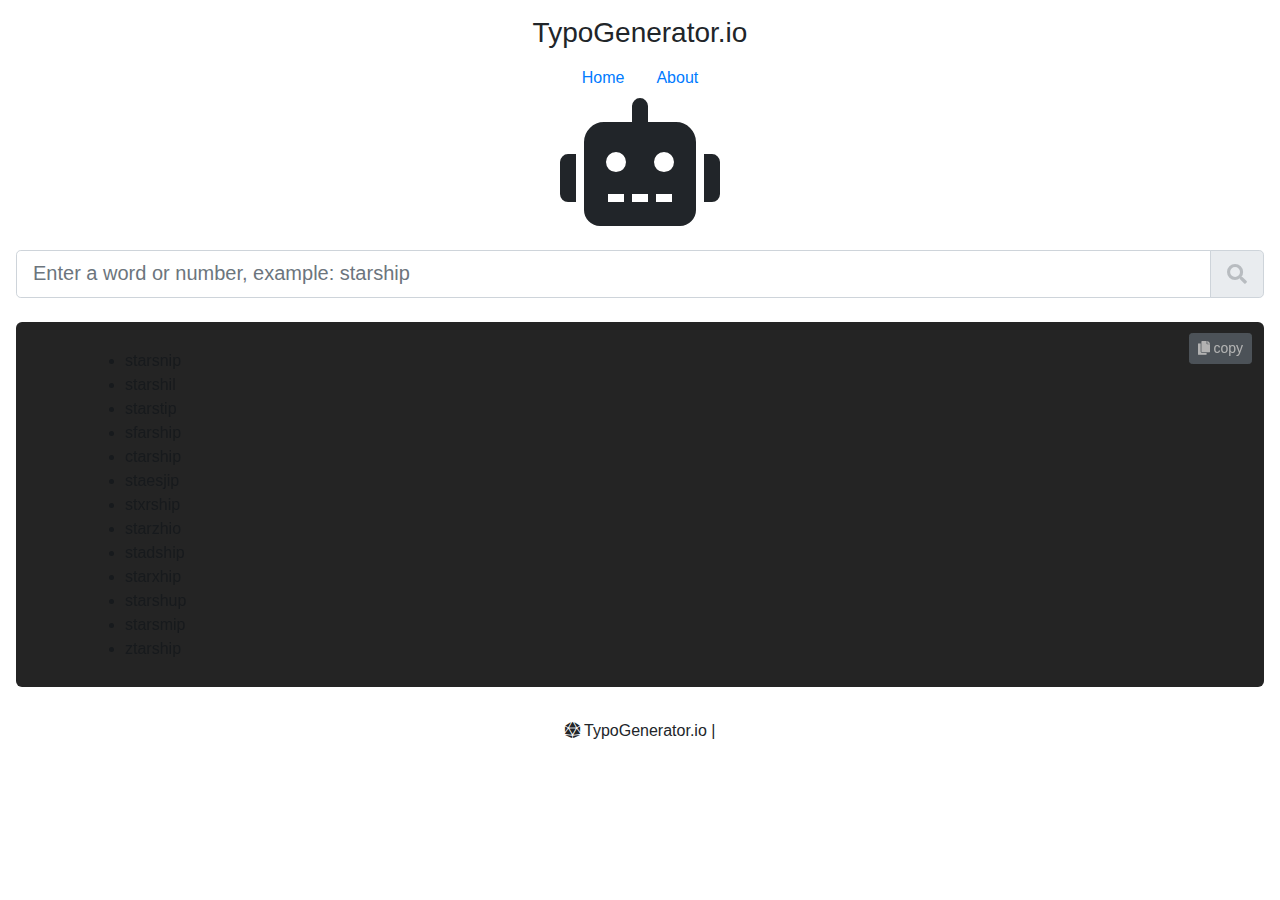
==== index.html @ a5f634e7 "updates" ====
<!doctype html>
<html lang="en">

<head>
    <meta charset="utf-8">
    <meta name="viewport" content="width=device-width, initial-scale=1, shrink-to-fit=no">
    <meta name="description" content="Find common typos and misspellings for words and numbers with typo generator, a free to use tool.">
    <meta name="keywords" content="typo generator, misspelling generator, typos, misspellings, web app, free tool, keyword typos, keyword typo generator, online tool">
    <title>TypoGenerator.io</title>
    <link rel="apple-touch-icon" sizes="180x180" href="/apple-touch-icon.png">
    <link rel="icon" type="image/png" sizes="32x32" href="/favicon-32x32.png">
    <link rel="icon" type="image/png" sizes="16x16" href="/favicon-16x16.png">
    <link rel="manifest" href="/site.webmanifest">
    <link rel="canonical" href="https://www.typogenerator.io">
    <link rel="stylesheet preconnect" href="https://stackpath.bootstrapcdn.com/bootstrap/4.3.1/css/bootstrap.min.css"
        integrity="sha384-ggOyR0iXCbMQv3Xipma34MD+dH/1fQ784/j6cY/iJTQUOhcWr7x9JvoRxT2MZw1T" crossorigin="anonymous">
    <link rel="stylesheet preconnect" href="https://cdnjs.cloudflare.com/ajax/libs/font-awesome/5.11.2/css/all.min.css">
    <link href="css/cover.css" rel="stylesheet preconnect">
</head>

<body class="text-center">

    <div class="cover-container d-flex w-100 h-100 p-3 mx-auto flex-column">

        <header class="masthead">
            <div class="inner">
                <h3 class="masthead-brand">TypoGenerator.io</h3>
                <nav class="nav nav-masthead justify-content-center">
                    <a class="nav-link active" href="/">Home</a>
                    <a class="nav-link" href="/about">About</a>
                </nav>
            </div>
        </header>

        <main role="main" class="inner cover">
            <i style="font-size: 128px;" class="fas fa-robot"></i>
            <br><br>
            <div class="input-group input-group-lg">
                <input type="text" class="form-control typoInput" placeholder="Enter a word or number, example: starship"
                    aria-label="search typos" aria-describedby="basic-addon2">
                <div style="background-color: rgba(255,255,255, 0.1)" class="input-group-append">
                    <span class="input-group-text" id="basic-addon2"><i style="opacity: 0.3;" class="fa fa-search"></i></span>
                </div>
            </div>
            <br>
            <div style="border-radius: 6px; padding-top:11px; padding-bottom:10px; background-color: rgb(51, 51, 51); filter:brightness(70%)"
                class="jumbotron jumbotron-fluid">
                <div id="buttonDiv" style="float:right; margin-right:12px;">
                    <button onclick="copyDivToClipboard()"
                        class="btn copy-button btn-secondary btn-sm" type="button"><i class="fas fa-copy"></i>
                        copy</button>
                    </div>
                <div class="container">
                    <div id="typoWrap" style="text-align: left;">
                        <ul id="jumboWrapper" class="typoListWrapper"></ul>
                                <ul id="listPlaceHolder" >
                                    <li>starsnip</li>
                                    <li>starshil</li>
                                    <li>starstip</li>
                                    <li>sfarship</li>
                                    <li>ctarship</li>
                                    <li>staesjip</li>
                                    <li>stxrship</li>
                                    <li>starzhio</li>
                                    <li>stadship</li>
                                    <li>starxhip</li>
                                    <li>starshup</li>
                                    <li>starsmip</li>
                                    <li>ztarship</li>
                                </ul>
                    </div>
                </div>
            </div>
        </main>

        <footer class="mastfoot mt-auto">
            <div class="inner">
                <p><i class="fas fa-dice-d20"></i>&nbsp;TypoGenerator.io | <span id="currentYear"></span></p>
            </div>
        </footer>

    </div>

    <script src="js/main.js"></script>
</body>
</html>
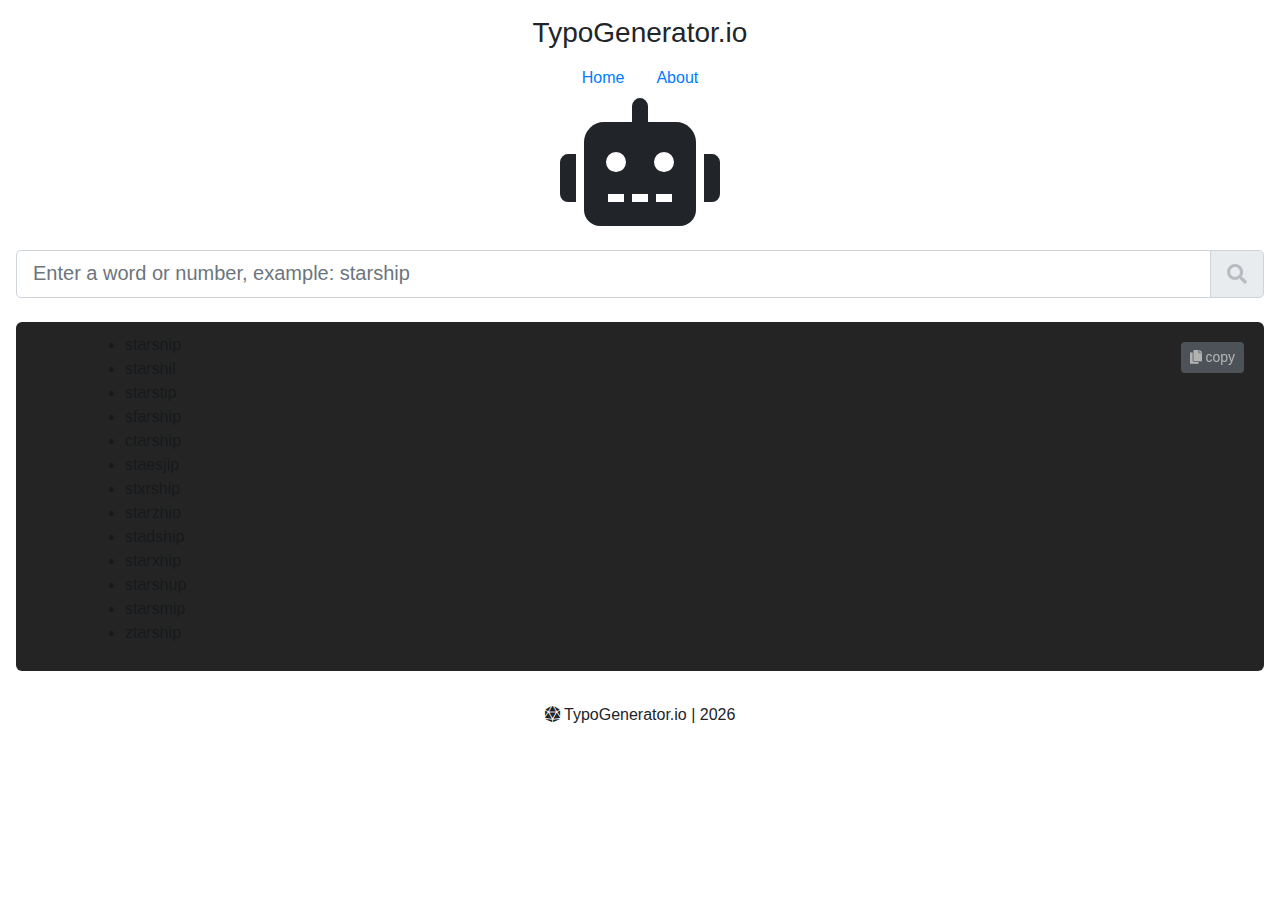
==== commit e6e7112d: "update" ====
--- a/index.html
+++ b/index.html
@@ -36,7 +36,7 @@
             <i style="font-size: 128px;" class="fas fa-robot"></i>
             <br><br>
             <div class="input-group input-group-lg">
-                <input type="text" class="form-control typoInput" placeholder="Enter a word or number, example: starship"
+                <input type="text" spellcheck="false" class="form-control typoInput" placeholder="Enter a word or number, example: starship"
                     aria-label="search typos" aria-describedby="basic-addon2">
                 <div style="background-color: rgba(255,255,255, 0.1)" class="input-group-append">
                     <span class="input-group-text" id="basic-addon2"><i style="opacity: 0.3;" class="fa fa-search"></i></span>
@@ -45,7 +45,7 @@
             <br>
             <div style="border-radius: 6px; padding-top:11px; padding-bottom:10px; background-color: rgb(51, 51, 51); filter:brightness(70%)"
                 class="jumbotron jumbotron-fluid">
-                <div id="buttonDiv" style="float:right; margin-right:12px;">
+                <div id="buttonDiv" style="float:right; margin-right:20px; margin-top: 9px;">
                     <button onclick="copyDivToClipboard()"
                         class="btn copy-button btn-secondary btn-sm" type="button"><i class="fas fa-copy"></i>
                         copy</button>
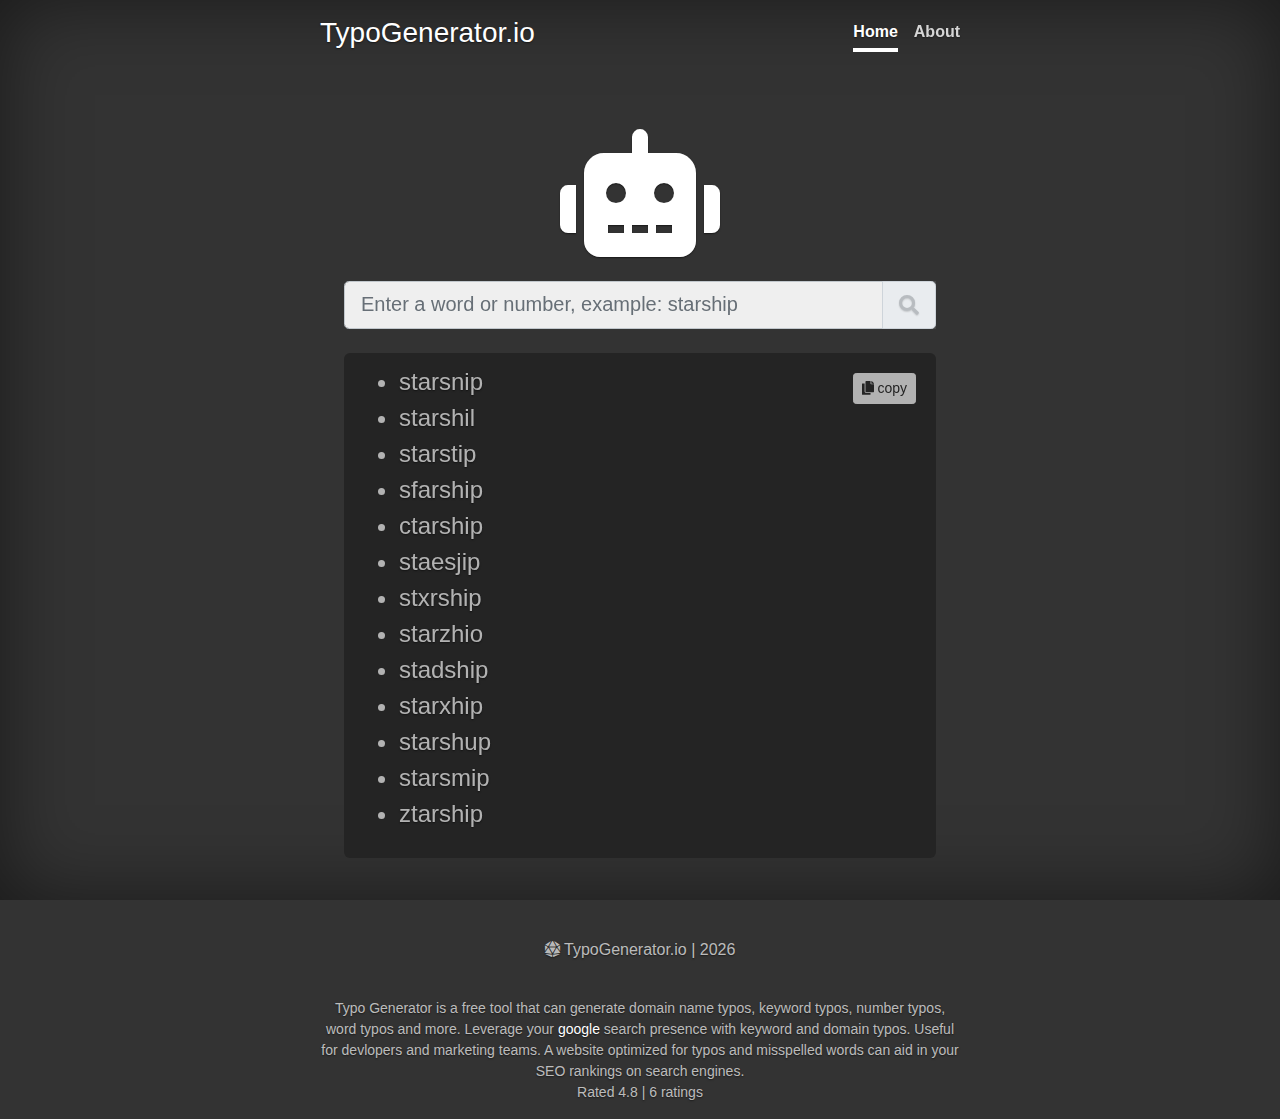
==== commit 707a391c: "Update index.html" ====
--- a/index.html
+++ b/index.html
@@ -5,17 +5,17 @@
     <meta charset="utf-8">
     <meta name="viewport" content="width=device-width, initial-scale=1, shrink-to-fit=no">
     <meta name="description" content="Find common typos and misspellings for words and numbers with typo generator, a free to use tool.">
-    <meta name="keywords" content="typo generator, misspelling generator, typos, misspellings, web app, free tool, keyword typos, keyword typo generator, online tool">
+    <meta name="keywords" content="typo generator, misspelling generator, typos, misspellings, web app, free tool, keyword typos, keyword typo generator, online tool, software">
     <title>TypoGenerator.io</title>
     <link rel="apple-touch-icon" sizes="180x180" href="/apple-touch-icon.png">
     <link rel="icon" type="image/png" sizes="32x32" href="/favicon-32x32.png">
     <link rel="icon" type="image/png" sizes="16x16" href="/favicon-16x16.png">
     <link rel="manifest" href="/site.webmanifest">
+    <meta name="theme-color" content="#333333"/>
     <link rel="canonical" href="https://www.typogenerator.io">
-    <link rel="stylesheet preconnect" href="https://stackpath.bootstrapcdn.com/bootstrap/4.3.1/css/bootstrap.min.css"
-        integrity="sha384-ggOyR0iXCbMQv3Xipma34MD+dH/1fQ784/j6cY/iJTQUOhcWr7x9JvoRxT2MZw1T" crossorigin="anonymous">
-    <link rel="stylesheet preconnect" href="https://cdnjs.cloudflare.com/ajax/libs/font-awesome/5.11.2/css/all.min.css">
-    <link href="css/cover.css" rel="stylesheet preconnect">
+    <!-- <link rel="stylesheet preconnect" href="https://stackpath.bootstrapcdn.com/bootstrap/4.3.1/css/bootstrap.min.css"
+        integrity="sha384-ggOyR0iXCbMQv3Xipma34MD+dH/1fQ784/j6cY/iJTQUOhcWr7x9JvoRxT2MZw1T" crossorigin="anonymous"> -->
+    <link href="css/main.css" rel="stylesheet preconnect">
 </head>
 
 <body class="text-center">
@@ -27,31 +27,30 @@
                 <h3 class="masthead-brand">TypoGenerator.io</h3>
                 <nav class="nav nav-masthead justify-content-center">
                     <a class="nav-link active" href="/">Home</a>
-                    <a class="nav-link" href="/about">About</a>
+                    <a class="nav-link about-link" href="/about/">About</a>
                 </nav>
             </div>
         </header>
 
         <main role="main" class="inner cover">
-            <i style="font-size: 128px;" class="fas fa-robot"></i>
+            <i class="fas fa-robot"></i>
             <br><br>
             <div class="input-group input-group-lg">
                 <input type="text" spellcheck="false" class="form-control typoInput" placeholder="Enter a word or number, example: starship"
                     aria-label="search typos" aria-describedby="basic-addon2">
-                <div style="background-color: rgba(255,255,255, 0.1)" class="input-group-append">
-                    <span class="input-group-text" id="basic-addon2"><i style="opacity: 0.3;" class="fa fa-search"></i></span>
+                <div class="input-group-append searchWrap">
+                    <span class="input-group-text" id="basic-addon2"><i class="fa fa-search"></i></span>
                 </div>
             </div>
             <br>
-            <div style="border-radius: 6px; padding-top:11px; padding-bottom:10px; background-color: rgb(51, 51, 51); filter:brightness(70%)"
-                class="jumbotron jumbotron-fluid">
-                <div id="buttonDiv" style="float:right; margin-right:20px; margin-top: 9px;">
-                    <button onclick="copyDivToClipboard()"
+            <div class="jumbotron jumbotron-fluid resultsWrap">
+                <div id="buttonDiv">
+                    <button
                         class="btn copy-button btn-secondary btn-sm" type="button"><i class="fas fa-copy"></i>
                         copy</button>
                     </div>
                 <div class="container">
-                    <div id="typoWrap" style="text-align: left;">
+                    <div id="typoWrap">
                         <ul id="jumboWrapper" class="typoListWrapper"></ul>
                                 <ul id="listPlaceHolder" >
                                     <li>starsnip</li>
@@ -72,15 +71,59 @@
                 </div>
             </div>
         </main>
-
+<br><br>
         <footer class="mastfoot mt-auto">
             <div class="inner">
                 <p><i class="fas fa-dice-d20"></i>&nbsp;TypoGenerator.io | <span id="currentYear"></span></p>
             </div>
+            <p class="bottom-description">Typo Generator is a free tool that can generate domain name typos, keyword typos, number typos, word typos and more. Leverage your <a aria-label="google" href="https://google.com">google</a> search presence with keyword and domain typos. Useful for devlopers and marketing teams. A website optimized for typos and misspelled words can aid in your SEO rankings on search engines.<br>Rated 4.8 | 6 ratings</p>
+            
         </footer>
-
+ 
     </div>
 
-    <script src="js/main.js"></script>
+    <!-- <link rel="stylesheet preconnect" href="https://cdnjs.cloudflare.com/ajax/libs/font-awesome/5.11.2/css/all.min.css"> -->
+
+    <script src="js/main.js" defer></script>
+
+    <style>
+    /*! CSS Used from: https://cdnjs.cloudflare.com/ajax/libs/font-awesome/5.11.2/css/all.min.css */
+.fa,.fas{-moz-osx-font-smoothing:grayscale;-webkit-font-smoothing:antialiased;display:inline-block;font-style:normal;font-variant:normal;text-rendering:auto;line-height:1;}
+.fa-copy:before{content:"\f0c5";}
+.fa-dice-d20:before{content:"\f6cf";}
+.fa-robot:before{content:"\f544";}
+.fa-search:before{content:"\f002";}
+.fa,.fas{font-family:"Font Awesome 5 Free";}
+.fa,.fas{font-weight:900;}
+/*! CSS Used fontfaces */
+@font-face{font-family:"Font Awesome 5 Free";font-style:normal;font-weight:400;font-display:swap;src:url(https://cdnjs.cloudflare.com/ajax/libs/font-awesome/5.11.2/webfonts/fa-regular-400.eot);src:url(https://cdnjs.cloudflare.com/ajax/libs/font-awesome/5.11.2/webfonts/fa-regular-400.eot#iefix) format("embedded-opentype"),url(https://cdnjs.cloudflare.com/ajax/libs/font-awesome/5.11.2/webfonts/fa-regular-400.woff2) format("woff2"),url(https://cdnjs.cloudflare.com/ajax/libs/font-awesome/5.11.2/webfonts/fa-regular-400.woff) format("woff"),url(https://cdnjs.cloudflare.com/ajax/libs/font-awesome/5.11.2/webfonts/fa-regular-400.ttf) format("truetype"),url(https://cdnjs.cloudflare.com/ajax/libs/font-awesome/5.11.2/webfonts/fa-regular-400.svg#fontawesome) format("svg");}
+@font-face{font-family:"Font Awesome 5 Free";font-style:normal;font-weight:900;font-display:swap;src:url(https://cdnjs.cloudflare.com/ajax/libs/font-awesome/5.11.2/webfonts/fa-solid-900.eot);src:url(https://cdnjs.cloudflare.com/ajax/libs/font-awesome/5.11.2/webfonts/fa-solid-900.eot#iefix) format("embedded-opentype"),url(https://cdnjs.cloudflare.com/ajax/libs/font-awesome/5.11.2/webfonts/fa-solid-900.woff2) format("woff2"),url(https://cdnjs.cloudflare.com/ajax/libs/font-awesome/5.11.2/webfonts/fa-solid-900.woff) format("woff"),url(https://cdnjs.cloudflare.com/ajax/libs/font-awesome/5.11.2/webfonts/fa-solid-900.ttf) format("truetype"),url(https://cdnjs.cloudflare.com/ajax/libs/font-awesome/5.11.2/webfonts/fa-solid-900.svg#fontawesome) format("svg");}
+    </style>
+
+    <script type="application/ld+json">
+        {
+          "@context": "https://schema.org",
+          "@type": "WebApplication",
+          "name": "Typo Generator",
+          "operatingSystem": "iOS, OS X, macOS, ANDROID, WINDOWS, WINDOWS PHONE, LINUX, CHROME OS",
+          "applicationCategory": "https://schema.org/BusinessApplication",
+          "aggregateRating": {
+            "@type": "AggregateRating",
+            "ratingValue": "4.8",
+            "ratingCount": "6"
+          },
+          "offers": {
+            "@type": "Offer",
+            "price": "0"
+          },
+          "browserRequirements": "requires HTML5 support, requires CSS support, requires javascript support"
+
+        }
+        </script>
+        <script>
+            if ('serviceWorker' in navigator) {
+              navigator.serviceWorker.register('/service-worker.js')
+            }
+          </script>
 </body>
 </html>--- a/css/main.css
+++ b/css/main.css
@@ -0,0 +1,270 @@
+/*! CSS Used from: https://stackpath.bootstrapcdn.com/bootstrap/4.3.1/css/bootstrap.min.css */
+:root{--blue:#007bff;--indigo:#6610f2;--purple:#6f42c1;--pink:#e83e8c;--red:#dc3545;--orange:#fd7e14;--yellow:#ffc107;--green:#28a745;--teal:#20c997;--cyan:#17a2b8;--white:#fff;--gray:#6c757d;--gray-dark:#343a40;--primary:#007bff;--secondary:#6c757d;--success:#28a745;--info:#17a2b8;--warning:#ffc107;--danger:#dc3545;--light:#f8f9fa;--dark:#343a40;--breakpoint-xs:0;--breakpoint-sm:576px;--breakpoint-md:768px;--breakpoint-lg:992px;--breakpoint-xl:1200px;--font-family-sans-serif:-apple-system,BlinkMacSystemFont,"Segoe UI",Roboto,"Helvetica Neue",Arial,"Noto Sans",sans-serif,"Apple Color Emoji","Segoe UI Emoji","Segoe UI Symbol","Noto Color Emoji";--font-family-monospace:SFMono-Regular,Menlo,Monaco,Consolas,"Liberation Mono","Courier New",monospace;}
+*,::after,::before{box-sizing:border-box;}
+html{font-family:sans-serif;line-height:1.15;-webkit-text-size-adjust:100%;-webkit-tap-highlight-color:transparent;}
+footer,header,main,nav{display:block;}
+body{margin:0;font-family:-apple-system,BlinkMacSystemFont,"Segoe UI",Roboto,"Helvetica Neue",Arial,"Noto Sans",sans-serif,"Apple Color Emoji","Segoe UI Emoji","Segoe UI Symbol","Noto Color Emoji";font-size:1rem;font-weight:400;line-height:1.5;color:#212529;text-align:left;background-color:#fff;}
+h3{margin-top:0;margin-bottom:.5rem;}
+p{margin-top:0;margin-bottom:1rem;}
+ul{margin-top:0;margin-bottom:1rem;}
+a{color:#007bff;text-decoration:none;background-color:transparent;}
+a:hover{color:#0056b3;text-decoration:underline;}
+button{border-radius:0;}
+button:focus{outline:1px dotted;outline:5px auto -webkit-focus-ring-color;}
+button,input{margin:0;font-family:inherit;font-size:inherit;line-height:inherit;}
+button,input{overflow:visible;}
+button{text-transform:none;}
+[type=button],button{-webkit-appearance:button;}
+[type=button]::-moz-focus-inner,button::-moz-focus-inner{padding:0;border-style:none;}
+h3{margin-bottom:.5rem;font-weight:500;line-height:1.2;}
+h3{font-size:1.75rem;}
+.container{width:100%;padding-right:15px;padding-left:15px;margin-right:auto;margin-left:auto;}
+@media (min-width:576px){
+.container{max-width:540px;}
+}
+@media (min-width:768px){
+.container{max-width:720px;}
+}
+@media (min-width:992px){
+.container{max-width:960px;}
+}
+@media (min-width:1200px){
+.container{max-width:1140px;}
+}
+.form-control{display:block;width:100%;height:calc(1.5em + .75rem + 2px);padding:.375rem .75rem;font-size:1rem;font-weight:400;line-height:1.5;color:#495057;background-color:#fff;background-clip:padding-box;border:1px solid #ced4da;border-radius:.25rem;transition:border-color .15s ease-in-out,box-shadow .15s ease-in-out;}
+@media (prefers-reduced-motion:reduce){
+.form-control{transition:none;}
+}
+.form-control::-ms-expand{background-color:transparent;border:0;}
+.form-control:focus{color:#495057;background-color:#fff;border-color:#80bdff;outline:0;box-shadow:0 0 0 .2rem rgba(0,123,255,.25);}
+.form-control::-webkit-input-placeholder{color:#6c757d;opacity:1;}
+.form-control::-moz-placeholder{color:#6c757d;opacity:1;}
+.form-control:-ms-input-placeholder{color:#6c757d;opacity:1;}
+.form-control::-ms-input-placeholder{color:#6c757d;opacity:1;}
+.form-control::placeholder{color:#6c757d;opacity:1;}
+.form-control:disabled{background-color:#e9ecef;opacity:1;}
+.btn{display:inline-block;font-weight:400;color:#212529;text-align:center;vertical-align:middle;-webkit-user-select:none;-moz-user-select:none;-ms-user-select:none;user-select:none;background-color:transparent;border:1px solid transparent;padding:.375rem .75rem;font-size:1rem;line-height:1.5;border-radius:.25rem;transition:color .15s ease-in-out,background-color .15s ease-in-out,border-color .15s ease-in-out,box-shadow .15s ease-in-out;}
+@media (prefers-reduced-motion:reduce){
+.btn{transition:none;}
+}
+.btn:hover{color:#212529;text-decoration:none;}
+.btn:focus{outline:0;box-shadow:0 0 0 .2rem rgba(0,123,255,.25);}
+.btn:disabled{opacity:.65;}
+.btn-secondary{color:#fff;background-color:#6c757d;border-color:#6c757d;}
+.btn-secondary:hover{color:#fff;background-color:#5a6268;border-color:#545b62;}
+.btn-secondary:focus{box-shadow:0 0 0 .2rem rgba(130,138,145,.5);}
+.btn-secondary:disabled{color:#fff;background-color:#6c757d;border-color:#6c757d;}
+.btn-sm{padding:.25rem .5rem;font-size:.875rem;line-height:1.5;border-radius:.2rem;}
+.input-group{position:relative;display:-ms-flexbox;display:flex;-ms-flex-wrap:wrap;flex-wrap:wrap;-ms-flex-align:stretch;align-items:stretch;width:100%;}
+.input-group>.form-control{position:relative;-ms-flex:1 1 auto;flex:1 1 auto;width:1%;margin-bottom:0;}
+.input-group>.form-control:focus{z-index:3;}
+.input-group>.form-control:not(:last-child){border-top-right-radius:0;border-bottom-right-radius:0;}
+.input-group-append{display:-ms-flexbox;display:flex;}
+.input-group-append{margin-left:-1px;}
+.input-group-text{display:-ms-flexbox;display:flex;-ms-flex-align:center;align-items:center;padding:.375rem .75rem;margin-bottom:0;font-size:1rem;font-weight:400;line-height:1.5;color:#495057;text-align:center;white-space:nowrap;background-color:#e9ecef;border:1px solid #ced4da;border-radius:.25rem;}
+.input-group-lg>.form-control:not(textarea){height:calc(1.5em + 1rem + 2px);}
+.input-group-lg>.form-control,.input-group-lg>.input-group-append>.input-group-text{padding:.5rem 1rem;font-size:1.25rem;line-height:1.5;border-radius:.3rem;}
+.input-group>.input-group-append>.input-group-text{border-top-left-radius:0;border-bottom-left-radius:0;}
+.nav{display:-ms-flexbox;display:flex;-ms-flex-wrap:wrap;flex-wrap:wrap;padding-left:0;margin-bottom:0;list-style:none;}
+.nav-link{display:block;padding:.5rem 1rem;}
+.nav-link:focus,.nav-link:hover{text-decoration:none;}
+.jumbotron{padding:2rem 1rem;margin-bottom:2rem;background-color:#e9ecef;border-radius:.3rem;}
+@media (min-width:576px){
+.jumbotron{padding:4rem 2rem;}
+}
+.jumbotron-fluid{padding-right:0;padding-left:0;border-radius:0;}
+.d-flex{display:-ms-flexbox!important;display:flex!important;}
+.flex-column{-ms-flex-direction:column!important;flex-direction:column!important;}
+.justify-content-center{-ms-flex-pack:center!important;justify-content:center!important;}
+.w-100{width:100%!important;}
+.h-100{height:100%!important;}
+.p-3{padding:1rem!important;}
+.mt-auto{margin-top:auto!important;}
+.mx-auto{margin-right:auto!important;}
+.mx-auto{margin-left:auto!important;}
+.text-center{text-align:center!important;}
+@media print{
+*,::after,::before{text-shadow:none!important;box-shadow:none!important;}
+a:not(.btn){text-decoration:underline;}
+h3,p{orphans:3;widows:3;}
+h3{page-break-after:avoid;}
+body{min-width:992px!important;}
+.container{min-width:992px!important;}
+}
+
+/*! CSS Used from: https://cdnjs.cloudflare.com/ajax/libs/font-awesome/5.11.2/css/all.min.css */
+.fa,.fas{-moz-osx-font-smoothing:grayscale;-webkit-font-smoothing:antialiased;display:inline-block;font-style:normal;font-variant:normal;text-rendering:auto;line-height:1;}
+.fa-copy:before{content:"\f0c5";}
+.fa-dice-d20:before{content:"\f6cf";}
+.fa-robot:before{content:"\f544";}
+.fa-search:before{content:"\f002";}
+.fa,.fas{font-family:"Font Awesome 5 Free";}
+.fa,.fas{font-weight:900;}
+/*! CSS Used fontfaces */
+@font-face{font-family:"Font Awesome 5 Free";font-style:normal;font-weight:400;font-display:swap;src:url(https://cdnjs.cloudflare.com/ajax/libs/font-awesome/5.11.2/webfonts/fa-regular-400.eot);src:url(https://cdnjs.cloudflare.com/ajax/libs/font-awesome/5.11.2/webfonts/fa-regular-400.eot#iefix) format("embedded-opentype"),url(https://cdnjs.cloudflare.com/ajax/libs/font-awesome/5.11.2/webfonts/fa-regular-400.woff2) format("woff2"),url(https://cdnjs.cloudflare.com/ajax/libs/font-awesome/5.11.2/webfonts/fa-regular-400.woff) format("woff"),url(https://cdnjs.cloudflare.com/ajax/libs/font-awesome/5.11.2/webfonts/fa-regular-400.ttf) format("truetype"),url(https://cdnjs.cloudflare.com/ajax/libs/font-awesome/5.11.2/webfonts/fa-regular-400.svg#fontawesome) format("svg");}
+@font-face{font-family:"Font Awesome 5 Free";font-style:normal;font-weight:900;font-display:swap;src:url(https://cdnjs.cloudflare.com/ajax/libs/font-awesome/5.11.2/webfonts/fa-solid-900.eot);src:url(https://cdnjs.cloudflare.com/ajax/libs/font-awesome/5.11.2/webfonts/fa-solid-900.eot#iefix) format("embedded-opentype"),url(https://cdnjs.cloudflare.com/ajax/libs/font-awesome/5.11.2/webfonts/fa-solid-900.woff2) format("woff2"),url(https://cdnjs.cloudflare.com/ajax/libs/font-awesome/5.11.2/webfonts/fa-solid-900.woff) format("woff"),url(https://cdnjs.cloudflare.com/ajax/libs/font-awesome/5.11.2/webfonts/fa-solid-900.ttf) format("truetype"),url(https://cdnjs.cloudflare.com/ajax/libs/font-awesome/5.11.2/webfonts/fa-solid-900.svg#fontawesome) format("svg");}
+
+
+a,
+a:focus,
+a:hover {
+  color: #fff;
+}
+
+.btn-secondary,
+.btn-secondary:hover,
+.btn-secondary:focus {
+  color: #333;
+  text-shadow: none;
+  background-color: #fff;
+  border: 0.05rem solid #fff;
+}
+
+html,
+body {
+  height: 100%;
+  background-color: #333;
+}
+
+body {
+  display: -ms-flexbox;
+  display: flex;
+  color: #fff;
+  text-shadow: 0 0.05rem 0.1rem rgba(0, 0, 0, 0.5);
+  box-shadow: inset 0 0 5rem rgba(0, 0, 0, 0.5);
+}
+
+.cover-container {
+  max-width: 42em;
+}
+
+.masthead {
+  margin-bottom: 2rem;
+}
+
+.masthead-brand {
+  margin-bottom: 0;
+}
+
+.nav-masthead .nav-link {
+  padding: 0.25rem 0;
+  font-weight: 700;
+  color: rgba(255, 255, 255, 0.5);
+  background-color: transparent;
+  border-bottom: 0.25rem solid transparent;
+}
+
+.nav-masthead .nav-link:hover,
+.nav-masthead .nav-link:focus {
+  border-bottom-color: rgba(255, 255, 255, 0.25);
+}
+
+.nav-masthead .nav-link + .nav-link {
+  margin-left: 1rem;
+}
+
+.nav-masthead .active {
+  color: #fff;
+  border-bottom-color: #fff;
+}
+
+.cover {
+  padding: 0 1.5rem;
+  margin-top: 0%;
+}
+
+@media (min-width: 48em) {
+  .masthead-brand {
+    float: left;
+  }
+  .nav-masthead {
+    float: right;
+  }
+
+  .cover {
+    padding: 0 1.5rem;
+    margin-top: 7%;
+  }
+
+}
+
+.cover .btn-lg {
+  padding: 0.75rem 1.25rem;
+  font-weight: 700;
+}
+
+.mastfoot {
+  color: rgba(255, 255, 255, 0.7);
+}
+
+.typoInput {
+  opacity: 0.92;
+}
+
+.bd-placeholder-img {
+  font-size: 1.125rem;
+  text-anchor: middle;
+  -webkit-user-select: none;
+  -moz-user-select: none;
+  -ms-user-select: none;
+  user-select: none;
+}
+
+@media (min-width: 768px) {
+  .bd-placeholder-img-lg {
+    font-size: 3.5rem;
+  }
+}
+
+li {
+  font-size: 24px;
+}
+
+.fa-robot {
+  font-size: 128px;
+}
+
+.searchWrap {
+  background-color: rgba(255, 255, 255, 0.1);
+}
+
+.resultsWrap {
+  border-radius: 6px;
+  padding-top: 11px;
+  padding-bottom: 10px;
+  background-color: rgb(51, 51, 51);
+  filter: brightness(70%);
+}
+
+.fa-search {
+  opacity: 0.3;
+}
+
+#buttonDiv {
+  float: right;
+  margin-right: 20px;
+  margin-top: 9px;
+}
+
+#typoWrap {
+  text-align: left;
+}
+
+.align-left {
+  text-align: left;
+}
+
+.about-link {
+  color: #FFFFFF !important;
+  opacity: 0.8;
+}
+
+.home-link {
+  color: #FFFFFF !important;
+  opacity: 0.8;
+}
+
+.bottom-description {
+  padding-top: 20px;
+  font-size:14px;
+}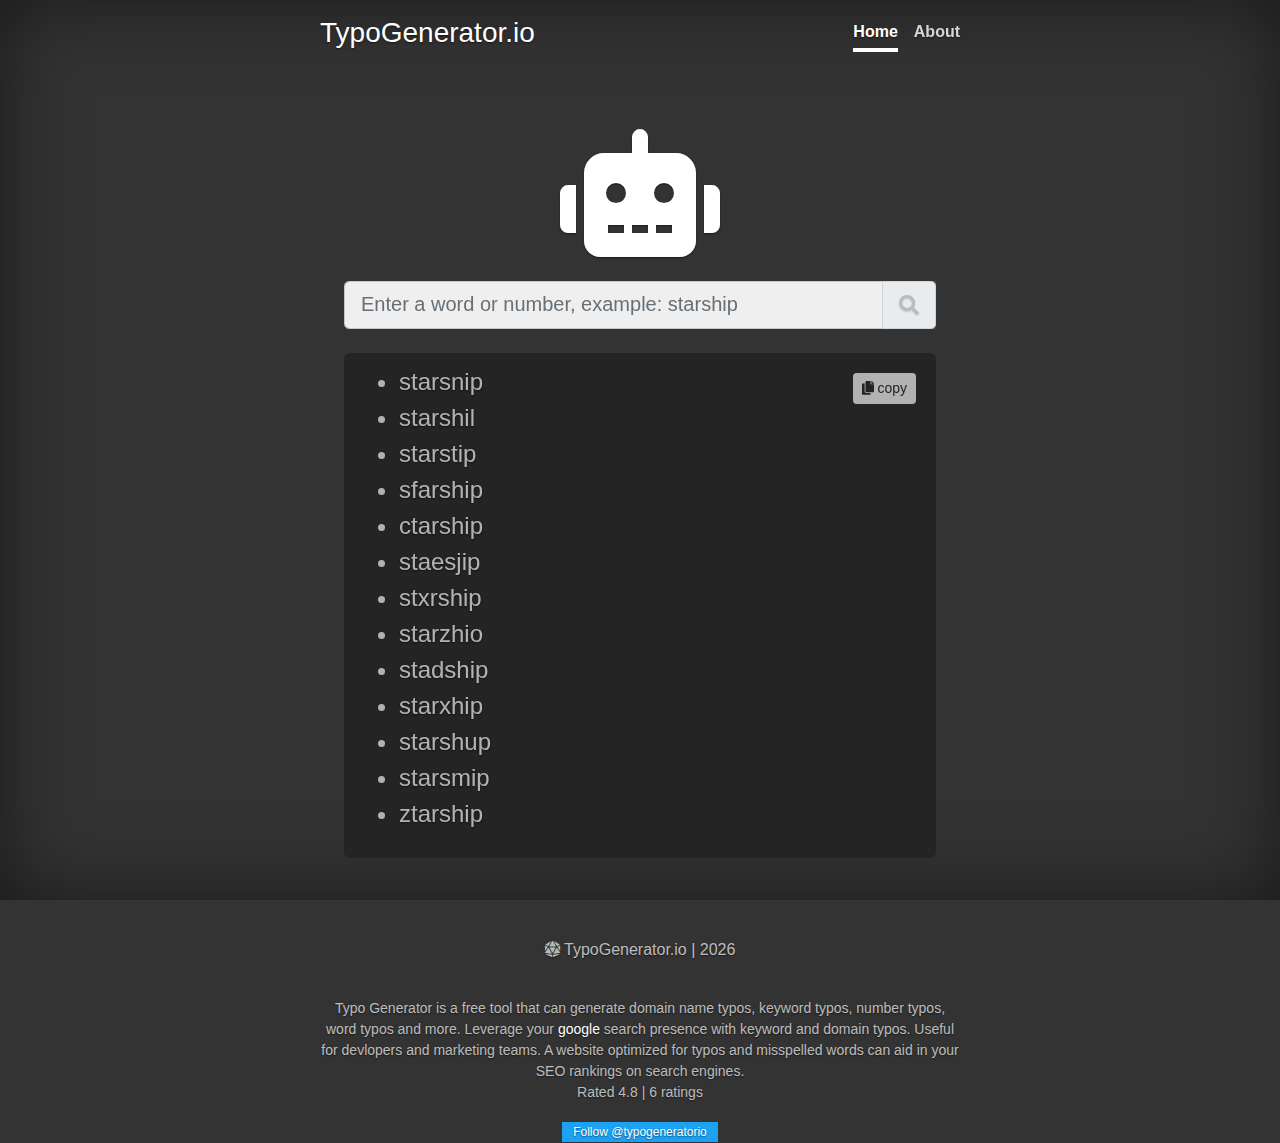
==== commit fee44445: "add twitter follow button" ====
--- a/index.html
+++ b/index.html
@@ -6,15 +6,13 @@
     <meta name="viewport" content="width=device-width, initial-scale=1, shrink-to-fit=no">
     <meta name="description" content="Find common typos and misspellings for words and numbers with typo generator, a free to use tool.">
     <meta name="keywords" content="typo generator, misspelling generator, typos, misspellings, web app, free tool, keyword typos, keyword typo generator, online tool, software">
-    <title>TypoGenerator.io</title>
+    <title>Typo Generator - Free Online Tool</title>
     <link rel="apple-touch-icon" sizes="180x180" href="/apple-touch-icon.png">
     <link rel="icon" type="image/png" sizes="32x32" href="/favicon-32x32.png">
     <link rel="icon" type="image/png" sizes="16x16" href="/favicon-16x16.png">
     <link rel="manifest" href="/site.webmanifest">
     <meta name="theme-color" content="#333333"/>
     <link rel="canonical" href="https://www.typogenerator.io">
-    <!-- <link rel="stylesheet preconnect" href="https://stackpath.bootstrapcdn.com/bootstrap/4.3.1/css/bootstrap.min.css"
-        integrity="sha384-ggOyR0iXCbMQv3Xipma34MD+dH/1fQ784/j6cY/iJTQUOhcWr7x9JvoRxT2MZw1T" crossorigin="anonymous"> -->
     <link href="css/main.css" rel="stylesheet preconnect">
 </head>
 
@@ -72,18 +70,17 @@
             </div>
         </main>
 <br><br>
+
         <footer class="mastfoot mt-auto">
             <div class="inner">
                 <p><i class="fas fa-dice-d20"></i>&nbsp;TypoGenerator.io | <span id="currentYear"></span></p>
             </div>
             <p class="bottom-description">Typo Generator is a free tool that can generate domain name typos, keyword typos, number typos, word typos and more. Leverage your <a aria-label="google" href="https://google.com">google</a> search presence with keyword and domain typos. Useful for devlopers and marketing teams. A website optimized for typos and misspelled words can aid in your SEO rankings on search engines.<br>Rated 4.8 | 6 ratings</p>
-            
+            <a href="https://twitter.com/typogeneratorio?ref_src=twsrc%5Etfw" target="_blank" rel="noopener" aria-label="follow on twitter" class="twitter-follow-button">Follow @typogeneratorio</a>
         </footer>
  
     </div>
-
-    <!-- <link rel="stylesheet preconnect" href="https://cdnjs.cloudflare.com/ajax/libs/font-awesome/5.11.2/css/all.min.css"> -->
-
+  
     <script src="js/main.js" defer></script>
 
     <style>
--- a/css/main.css
+++ b/css/main.css
@@ -92,17 +92,6 @@
 .container{min-width:992px!important;}
 }
 
-/*! CSS Used from: https://cdnjs.cloudflare.com/ajax/libs/font-awesome/5.11.2/css/all.min.css */
-.fa,.fas{-moz-osx-font-smoothing:grayscale;-webkit-font-smoothing:antialiased;display:inline-block;font-style:normal;font-variant:normal;text-rendering:auto;line-height:1;}
-.fa-copy:before{content:"\f0c5";}
-.fa-dice-d20:before{content:"\f6cf";}
-.fa-robot:before{content:"\f544";}
-.fa-search:before{content:"\f002";}
-.fa,.fas{font-family:"Font Awesome 5 Free";}
-.fa,.fas{font-weight:900;}
-/*! CSS Used fontfaces */
-@font-face{font-family:"Font Awesome 5 Free";font-style:normal;font-weight:400;font-display:swap;src:url(https://cdnjs.cloudflare.com/ajax/libs/font-awesome/5.11.2/webfonts/fa-regular-400.eot);src:url(https://cdnjs.cloudflare.com/ajax/libs/font-awesome/5.11.2/webfonts/fa-regular-400.eot#iefix) format("embedded-opentype"),url(https://cdnjs.cloudflare.com/ajax/libs/font-awesome/5.11.2/webfonts/fa-regular-400.woff2) format("woff2"),url(https://cdnjs.cloudflare.com/ajax/libs/font-awesome/5.11.2/webfonts/fa-regular-400.woff) format("woff"),url(https://cdnjs.cloudflare.com/ajax/libs/font-awesome/5.11.2/webfonts/fa-regular-400.ttf) format("truetype"),url(https://cdnjs.cloudflare.com/ajax/libs/font-awesome/5.11.2/webfonts/fa-regular-400.svg#fontawesome) format("svg");}
-@font-face{font-family:"Font Awesome 5 Free";font-style:normal;font-weight:900;font-display:swap;src:url(https://cdnjs.cloudflare.com/ajax/libs/font-awesome/5.11.2/webfonts/fa-solid-900.eot);src:url(https://cdnjs.cloudflare.com/ajax/libs/font-awesome/5.11.2/webfonts/fa-solid-900.eot#iefix) format("embedded-opentype"),url(https://cdnjs.cloudflare.com/ajax/libs/font-awesome/5.11.2/webfonts/fa-solid-900.woff2) format("woff2"),url(https://cdnjs.cloudflare.com/ajax/libs/font-awesome/5.11.2/webfonts/fa-solid-900.woff) format("woff"),url(https://cdnjs.cloudflare.com/ajax/libs/font-awesome/5.11.2/webfonts/fa-solid-900.ttf) format("truetype"),url(https://cdnjs.cloudflare.com/ajax/libs/font-awesome/5.11.2/webfonts/fa-solid-900.svg#fontawesome) format("svg");}
 
 
 a,
@@ -267,4 +256,12 @@
 .bottom-description {
   padding-top: 20px;
   font-size:14px;
+}
+
+.twitter-follow-button {
+  background-color: #1DA1F2;
+  padding: 3px 11px;
+  font-size:12px;
+  text-decoration: none !important;
+  
 }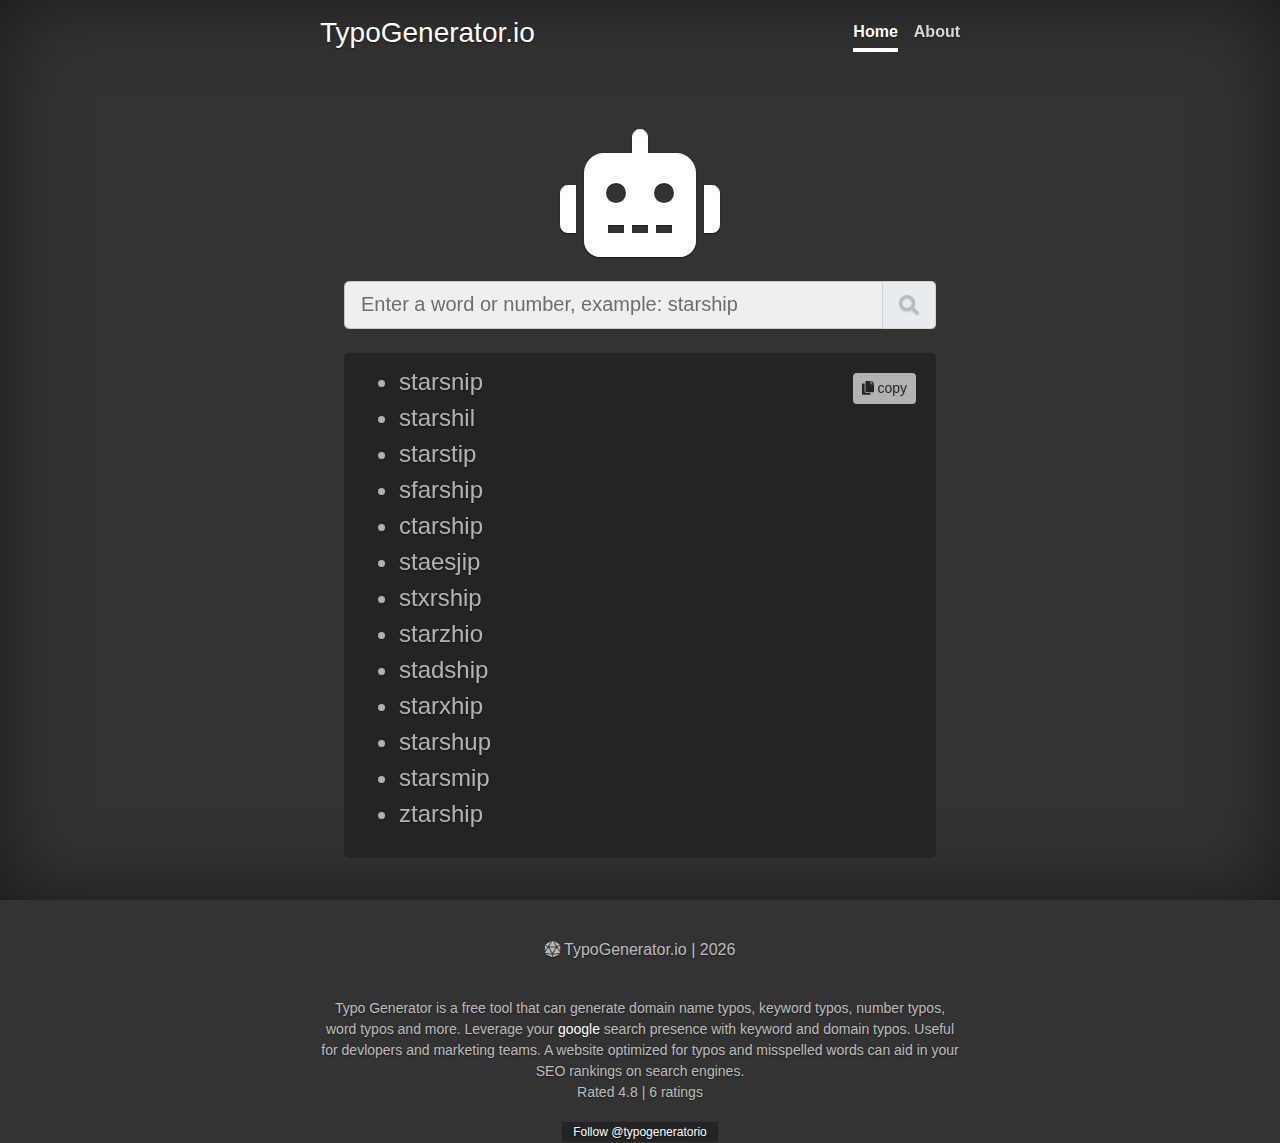
==== commit 69585fb0: "updates" ====
--- a/index.html
+++ b/index.html
@@ -76,7 +76,7 @@
                 <p><i class="fas fa-dice-d20"></i>&nbsp;TypoGenerator.io | <span id="currentYear"></span></p>
             </div>
             <p class="bottom-description">Typo Generator is a free tool that can generate domain name typos, keyword typos, number typos, word typos and more. Leverage your <a aria-label="google" href="https://google.com">google</a> search presence with keyword and domain typos. Useful for devlopers and marketing teams. A website optimized for typos and misspelled words can aid in your SEO rankings on search engines.<br>Rated 4.8 | 6 ratings</p>
-            <a href="https://twitter.com/typogeneratorio?ref_src=twsrc%5Etfw" target="_blank" rel="noopener" aria-label="follow on twitter" class="twitter-follow-button">Follow @typogeneratorio</a>
+            <a href="https://twitter.com/typogeneratorio?ref_src=twsrc%5Etfw" title="follow typogenerator.io on twitter" target="_blank" rel="noopener" aria-label="follow on twitter" class="twitter-follow-button">Follow @typogeneratorio</a>
         </footer>
  
     </div>
--- a/css/main.css
+++ b/css/main.css
@@ -259,7 +259,7 @@
 }
 
 .twitter-follow-button {
-  background-color: #1DA1F2;
+  background-color: #242424;
   padding: 3px 11px;
   font-size:12px;
   text-decoration: none !important;
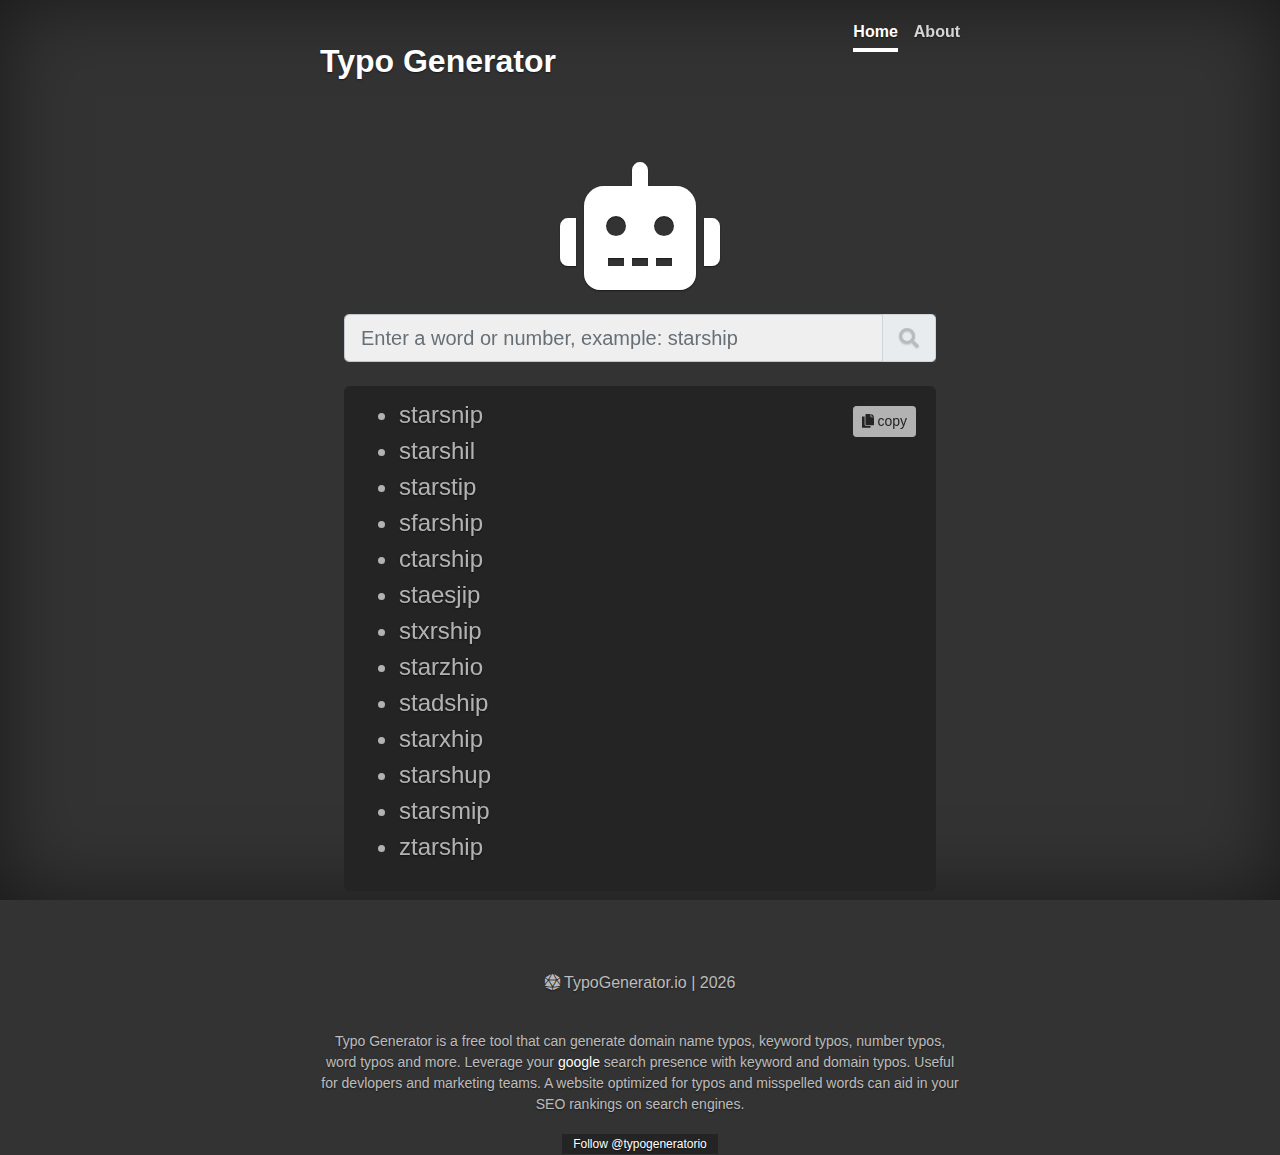
==== commit 1398f820: "fix links" ====
--- a/index.html
+++ b/index.html
@@ -5,7 +5,14 @@
     <meta charset="utf-8">
     <meta name="viewport" content="width=device-width, initial-scale=1, shrink-to-fit=no">
     <meta name="description" content="Find common typos and misspellings for words and numbers with typo generator, a free to use tool.">
-    <meta name="keywords" content="typo generator, misspelling generator, typos, misspellings, web app, free tool, keyword typos, keyword typo generator, online tool, software">
+    <meta name="keywords" content="typo. generator">
+    <meta name="twitter:card" content="summary" />
+    <meta name="twitter:site" content="@typogeneratorio" />
+    <meta name="twitter:creator" content="@typogeneratorio" />
+    <meta property="og:url" content="https://www.typogenerator.io" />
+    <meta property="og:title" content=">Typo Generator - Free Online Tool" />
+    <meta property="og:description" content="Typo Generator is a free tool that can generate domain name typos, keyword typos, number typos, word typos and more." />
+    <meta property="og:image" content="https://www.typogenerator.io/apple-touch-icon.png" />
     <title>Typo Generator - Free Online Tool</title>
     <link rel="apple-touch-icon" sizes="180x180" href="/apple-touch-icon.png">
     <link rel="icon" type="image/png" sizes="32x32" href="/favicon-32x32.png">
@@ -22,10 +29,10 @@
 
         <header class="masthead">
             <div class="inner">
-                <h3 class="masthead-brand">TypoGenerator.io</h3>
+                <h1 class="masthead-brand title-brand">Typo Generator</h1>
                 <nav class="nav nav-masthead justify-content-center">
                     <a class="nav-link active" href="/">Home</a>
-                    <a class="nav-link about-link" href="/about/">About</a>
+                    <a class="nav-link about-link" href="/about">About</a>
                 </nav>
             </div>
         </header>
@@ -75,7 +82,7 @@
             <div class="inner">
                 <p><i class="fas fa-dice-d20"></i>&nbsp;TypoGenerator.io | <span id="currentYear"></span></p>
             </div>
-            <p class="bottom-description">Typo Generator is a free tool that can generate domain name typos, keyword typos, number typos, word typos and more. Leverage your <a aria-label="google" href="https://google.com">google</a> search presence with keyword and domain typos. Useful for devlopers and marketing teams. A website optimized for typos and misspelled words can aid in your SEO rankings on search engines.<br>Rated 4.8 | 6 ratings</p>
+            <p class="bottom-description">Typo Generator is a free tool that can generate domain name typos, keyword typos, number typos, word typos and more. Leverage your <a aria-label="google" href="https://google.com">google</a> search presence with keyword and domain typos. Useful for devlopers and marketing teams. A website optimized for typos and misspelled words can aid in your SEO rankings on search engines.</p>
             <a href="https://twitter.com/typogeneratorio?ref_src=twsrc%5Etfw" title="follow typogenerator.io on twitter" target="_blank" rel="noopener" aria-label="follow on twitter" class="twitter-follow-button">Follow @typogeneratorio</a>
         </footer>
  
@@ -104,11 +111,6 @@
           "name": "Typo Generator",
           "operatingSystem": "iOS, OS X, macOS, ANDROID, WINDOWS, WINDOWS PHONE, LINUX, CHROME OS",
           "applicationCategory": "https://schema.org/BusinessApplication",
-          "aggregateRating": {
-            "@type": "AggregateRating",
-            "ratingValue": "4.8",
-            "ratingCount": "6"
-          },
           "offers": {
             "@type": "Offer",
             "price": "0"
@@ -123,4 +125,4 @@
             }
           </script>
 </body>
-</html>+</html>
--- a/css/main.css
+++ b/css/main.css
@@ -264,4 +264,8 @@
   font-size:12px;
   text-decoration: none !important;
   
+}
+
+.copy-button {
+  cursor:pointer;
 }